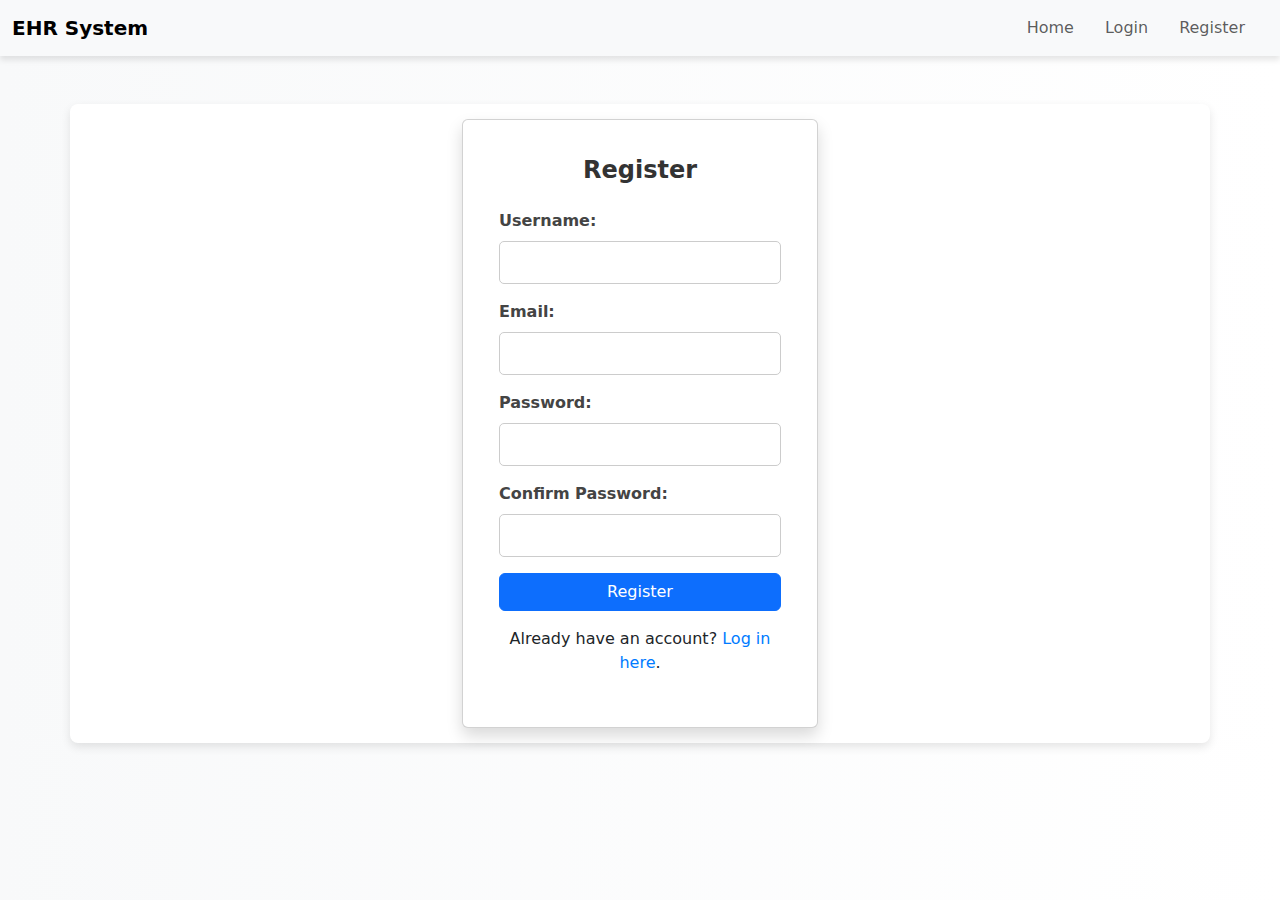
==== templates/register.html @ c9bfc4b0 "Updated register.html and style.css" ====
<!DOCTYPE html>
<html lang="en">
<head>
    <meta charset="UTF-8">
    <meta name="viewport" content="width=device-width, initial-scale=1.0">
    <title>Register</title>
    <link rel="stylesheet" href="../css/style.css">
    <link href="https://cdn.jsdelivr.net/npm/bootstrap@5.3.0/dist/css/bootstrap.min.css" rel="stylesheet">
</head>
<body>
    <!-- Navigation Bar -->
    <nav class="navbar navbar-expand-lg navbar-light bg-light">
        <div class="container-fluid">
            <a class="navbar-brand" href="index.html">EHR System</a>
            <button class="navbar-toggler" type="button" data-bs-toggle="collapse" data-bs-target="#navbarNav">
                <span class="navbar-toggler-icon"></span>
            </button>
            <div class="collapse navbar-collapse" id="navbarNav">
                <ul class="navbar-nav ms-auto">
                    <li class="nav-item"><a class="nav-link" href="index.html">Home</a></li>
                    <li class="nav-item"><a class="nav-link" href="login.html">Login</a></li>
                    <li class="nav-item"><a class="nav-link" href="register.html">Register</a></li>
                </ul>
            </div>
        </div>
    </nav>

    <!-- Registration Form -->
    <div class="container mt-5">
        <div class="row justify-content-center">
            <div class="col-md-4">
                <div class="card shadow">
                    <div class="card-body">
                        <h2 class="text-center">Register</h2>
                        <form action="../register.php" method="POST" class="mt-4">
                            <div class="mb-3">
                                <label for="username" class="form-label">Username:</label>
                                <input type="text" id="username" name="username" class="form-control" required>
                            </div>
                            <div class="mb-3">
                                <label for="email" class="form-label">Email:</label>
                                <input type="email" id="email" name="email" class="form-control" required>
                            </div>
                            <div class="mb-3">
                                <label for="password" class="form-label">Password:</label>
                                <input type="password" id="password" name="password" class="form-control" required>
                            </div>
                            <div class="mb-3">
                                <label for="confirm_password" class="form-label">Confirm Password:</label>
                                <input type="password" id="confirm_password" name="confirm_password" class="form-control" required>
                            </div>
                            <button type="submit" class="btn btn-primary w-100">Register</button>
                        </form>
                        <p class="text-center mt-3">Already have an account? <a href="login.html">Log in here</a>.</p>
                    </div>
                </div>
            </div>
        </div>
    </div>
</body>
</html>
---- css/style.css ----
/* General Body Styling */
body {
    font-family: Arial, sans-serif;
    background: linear-gradient(to right, #f8f9fa, #ffffff); /* Subtle gradient */
    margin: 0;
    padding: 0;
}

/* Navbar Styling */
.navbar {
    box-shadow: 0 4px 6px rgba(0, 0, 0, 0.1);
    background-color: #ffffff; /* Navbar background */
    padding: 10px 20px;
}

.navbar-brand {
    font-size: 20px;
    font-weight: bold;
    color: #333;
}

.nav-link {
    font-size: 16px;
    color: #333;
    margin-right: 15px;
    transition: color 0.3s;
}

.nav-link:hover {
    color: #007bff;
}

.navbar-toggler {
    border: none;
}

.navbar-toggler-icon {
    background-color: #007bff;
}

/* Form Container Styling */
.container {
    margin-top: 70px; /* Space below navbar */
    max-width: 350px;
    padding: 15px;
    background: #ffffff;
    box-shadow: 0 4px 10px rgba(0, 0, 0, 0.1);
    border-radius: 8px;
    margin-left: auto; /* Center align the container */
    margin-right: auto;
}


/* Card Styling */
.card {
    border-radius: 10px;
    border: none;
    box-shadow: 0 4px 8px rgba(0, 0, 0, 0.1);
    padding: 20px;
    background: #ffffff;
}

.card-body h2 {
    font-size: 24px;
    font-weight: bold;
    text-align: center;
    color: #333;
    margin-bottom: 20px;
}

/* Form Elements Styling */
form label {
    display: block;
    margin-bottom: 5px;
    font-weight: bold;
    color: #444;
}

form input[type="text"],
form input[type="email"],
form input[type="password"] {
    width: 100%;
    padding: 10px;
    margin-bottom: 15px;
    border: 1px solid #ccc;
    border-radius: 5px;
    font-size: 14px;
    transition: border-color 0.3s;
}

form input:focus {
    border-color: #007bff;
    outline: none;
}

/* Button Styling */
button {
    width: 100%;
    padding: 12px;
    background-color: #007bff;
    color: white;
    border: none;
    border-radius: 5px;
    font-size: 16px;
    font-weight: bold;
    cursor: pointer;
    transition: background-color 0.3s;
}

button:hover {
    background-color: #0056b3;
}

/* Link Styling */
p a {
    color: #007bff;
    text-decoration: none;
}

p a:hover {
    text-decoration: underline;
}

/* Mobile Responsiveness */
@media (max-width: 768px) {
    .container {
        margin-top: 20px; /* Reduce spacing for smaller screens */
        padding: 10px;
    }

    .card {
        padding: 15px;
    }

    .navbar-brand {
        font-size: 18px;
    }

    .nav-link {
        font-size: 14px;
        margin-right: 10px;
    }
}
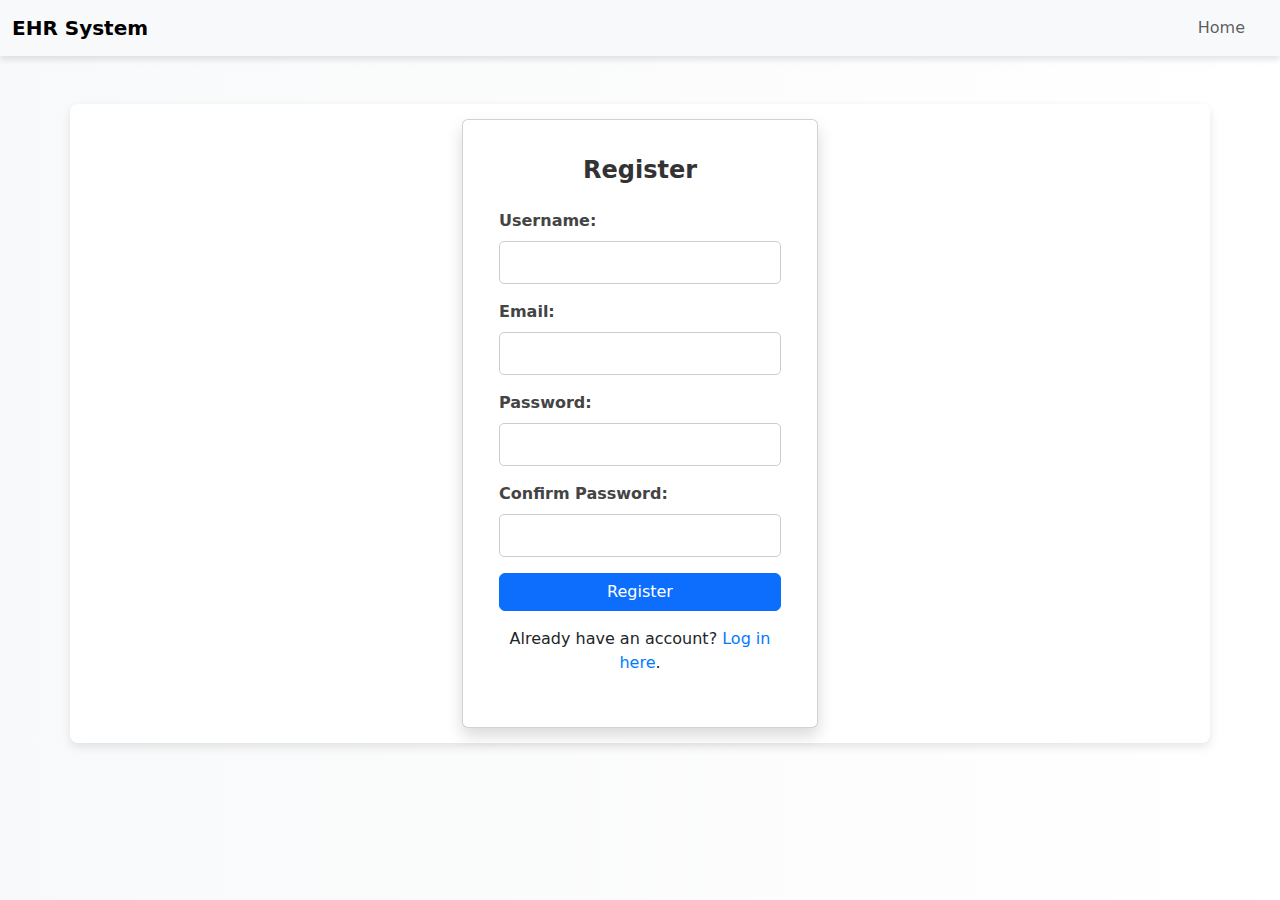
==== commit 3083b90a: "added patient and EHR views, and modified templates" ====
--- a/templates/register.html
+++ b/templates/register.html
@@ -18,8 +18,11 @@
             <div class="collapse navbar-collapse" id="navbarNav">
                 <ul class="navbar-nav ms-auto">
                     <li class="nav-item"><a class="nav-link" href="index.html">Home</a></li>
-                    <li class="nav-item"><a class="nav-link" href="login.html">Login</a></li>
-                    <li class="nav-item"><a class="nav-link" href="register.html">Register</a></li>
+                   
+
+                    
+
+                    
                 </ul>
             </div>
         </div>
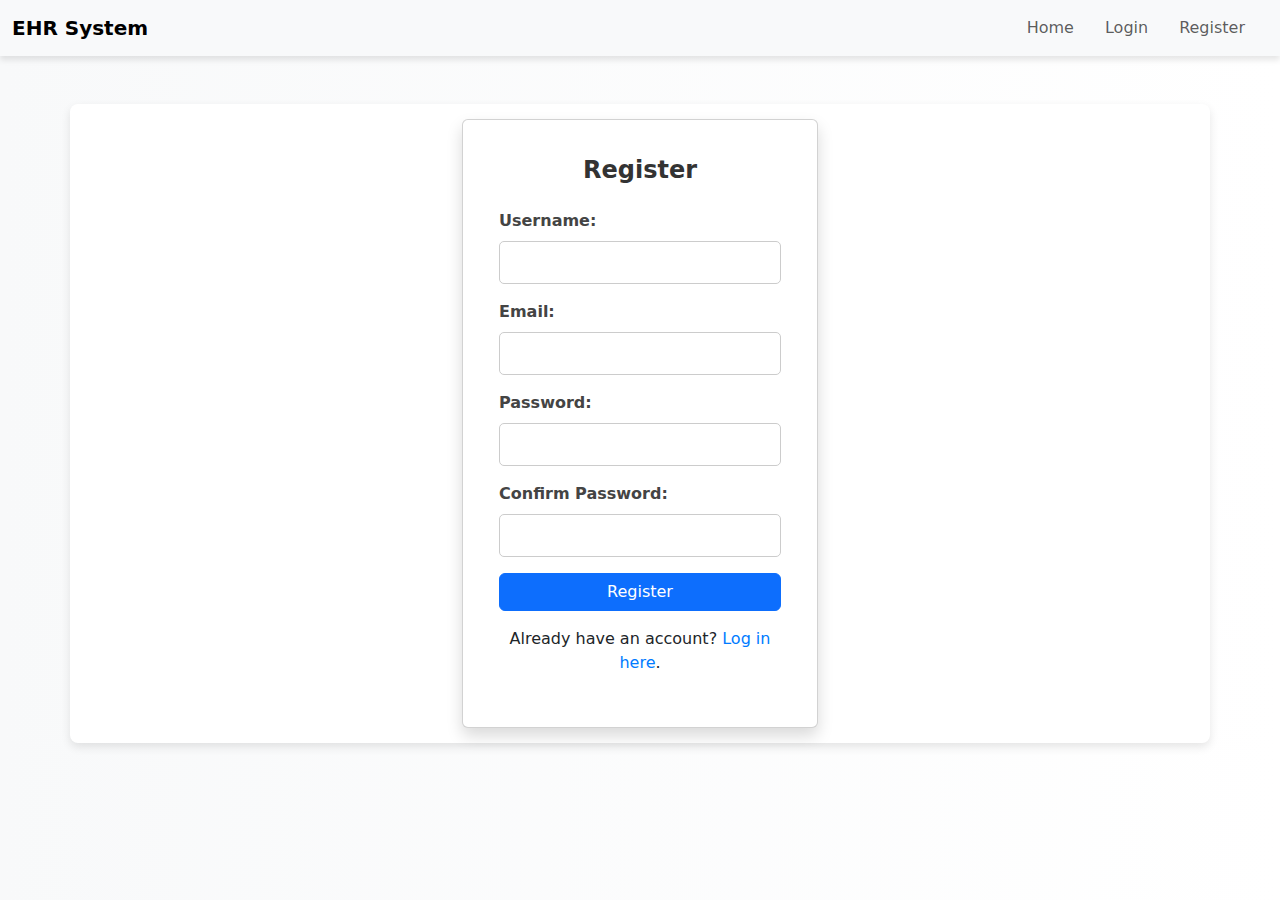
==== commit e13744f7: "commit" ====
--- a/templates/register.html
+++ b/templates/register.html
@@ -10,23 +10,21 @@
 <body>
     <!-- Navigation Bar -->
     <nav class="navbar navbar-expand-lg navbar-light bg-light">
-        <div class="container-fluid">
-            <a class="navbar-brand" href="index.html">EHR System</a>
-            <button class="navbar-toggler" type="button" data-bs-toggle="collapse" data-bs-target="#navbarNav">
-                <span class="navbar-toggler-icon"></span>
-            </button>
-            <div class="collapse navbar-collapse" id="navbarNav">
-                <ul class="navbar-nav ms-auto">
-                    <li class="nav-item"><a class="nav-link" href="index.html">Home</a></li>
-                   
+    <div class="container-fluid">
+        <a class="navbar-brand" href="../index.html">EHR System</a>
+        <button class="navbar-toggler" type="button" data-bs-toggle="collapse" data-bs-target="#navbarNav">
+            <span class="navbar-toggler-icon"></span>
+        </button>
+        <div class="collapse navbar-collapse" id="navbarNav">
+            <ul class="navbar-nav ms-auto">
+                <li class="nav-item"><a class="nav-link" href="../index.html">Home</a></li>
+                <li class="nav-item"><a class="nav-link" href="../login.html">Login</a></li>
+                <li class="nav-item"><a class="nav-link" href="../register.html">Register</a></li>
+            </ul>
+        </div>
+    </div>
+</nav>
 
-                    
-
-                    
-                </ul>
-            </div>
-        </div>
-    </nav>
 
     <!-- Registration Form -->
     <div class="container mt-5">
@@ -35,7 +33,7 @@
                 <div class="card shadow">
                     <div class="card-body">
                         <h2 class="text-center">Register</h2>
-                        <form action="../register.php" method="POST" class="mt-4">
+                        <form action="register.php" method="POST" class="mt-4">
                             <div class="mb-3">
                                 <label for="username" class="form-label">Username:</label>
                                 <input type="text" id="username" name="username" class="form-control" required>
@@ -54,7 +52,7 @@
                             </div>
                             <button type="submit" class="btn btn-primary w-100">Register</button>
                         </form>
-                        <p class="text-center mt-3">Already have an account? <a href="login.html">Log in here</a>.</p>
+                        <p class="text-center mt-3">Already have an account? <a href="templates/login.html">Log in here</a>.</p>
                     </div>
                 </div>
             </div>
@@ -62,5 +60,3 @@
     </div>
 </body>
 </html>
-
-
